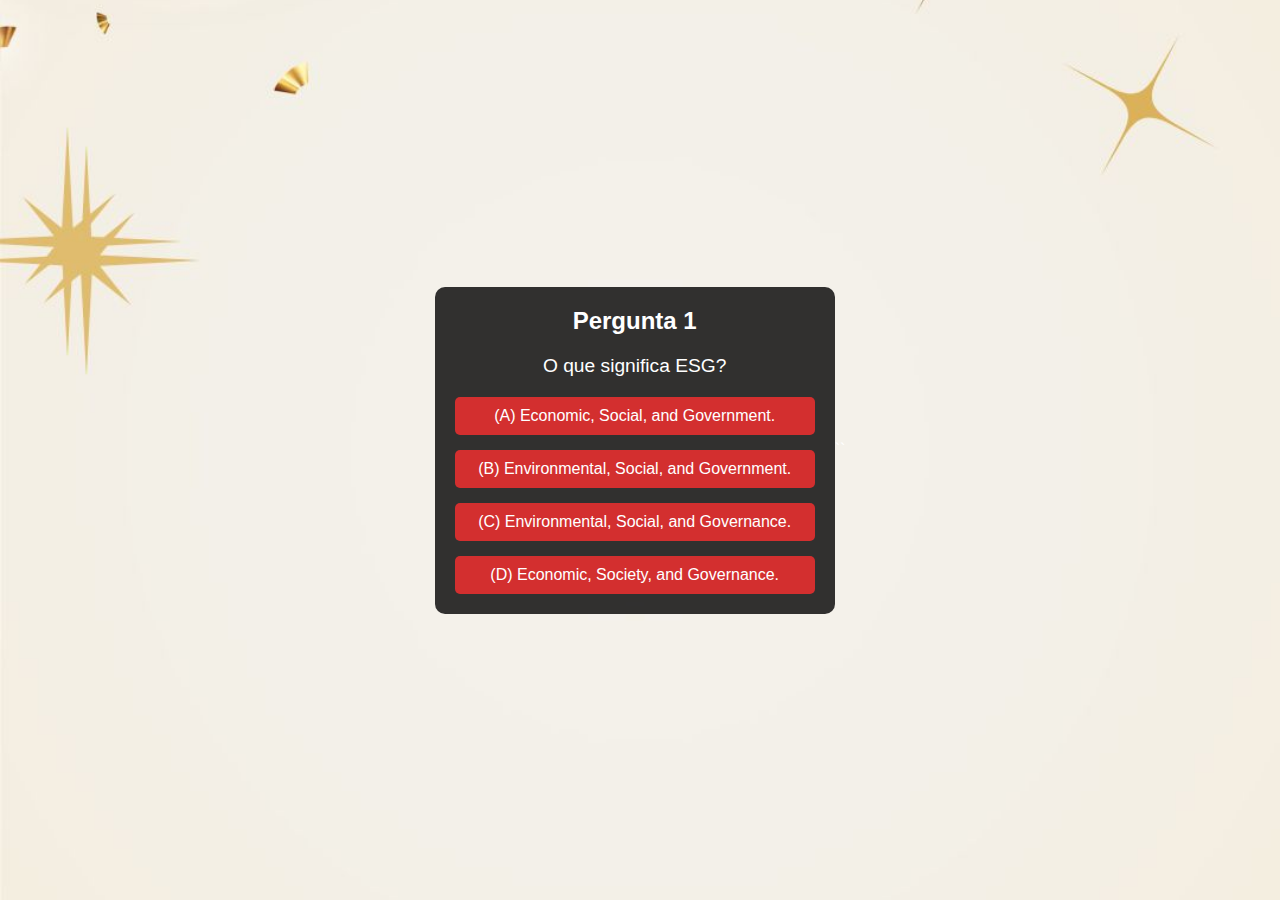
==== perguntas.html @ 7bebd124 "att" ====
<!DOCTYPE html>
<html lang="pt-BR">
<head>
  <meta charset="UTF-8">
  <meta name="viewport" content="width=device-width, initial-scale=1.0">
  <title>Perguntas - EcoTec SENAI </title>
  <link rel="stylesheet" href="pergunta.css">
</head>
<body>
  <div class="container">
    <div class="header">
      <h1 id="question-number">Pergunta 1</h1>
    </div>
    <div class="question">
      <p id="question-text">O que significa ESG?</p>
    </div>
    <div class="options" id="options-container">
    </div>
    <div class="feedback" id="feedback"></div>
    <button id="next-button" onclick="nextQuestion()">Próxima</button>
  </div>

  
  <script>
    const questions = [
      {
        question: "O que significa ESG?",
        options: [
          { text: "(A)  Economic, Social, and Government.", correct: false },
          { text: "(B)  Environmental, Social, and Government.", correct: false },
          { text: "(C)  Environmental, Social, and Governance.", correct: true },
          { text: "(D)  Economic, Society, and Governance.", correct: false }
        ]
      },
      {
        question: "Qual dos seguintes é um exemplo de uma prática de governança dentro do ESG?",
        options: [
          { text: "(A)  Utilizar energias renováveis.", correct: false },
          { text: "(B)  Garantir diversidade na equipe.", correct: false },
          { text: "(C)  Promover auditorias internas e transparência.", correct: true },
          { text: "(D)  Criar projetos sociais.", correct: false }
        ]
      },
      {
        question: "Qual é um exemplo de prática social em ESG?",
        options: [
          { text: "(A)  Reduzir emissões de carbono.", correct: false },
          { text: "(B)  Implementar um código de ética.", correct: false },
          { text: "(C)  Estabelecer políticas de diversidade e inclusão.", correct: true },
          { text: "(D)  Utilizar energia eólica.", correct: false }
        ]
      },
      {
        question: "O que significa emissões de carbono zero?",
        options: [
          { text: "(A)  Nenhuma emissão de CO₂ é liberada, mas outras emissões são permitidas.", correct: false },
          { text: "(B)  Compensar todas as emissões de carbono geradas.", correct: true },
          { text: "(C)  Nenhuma empresa pode alcançar emissões zero.", correct: false },
          { text: "(D)  Somente plantas podem produzir emissões zero.", correct: false }
        ]
      },
      {
        question: "Qual é um dos principais benefícios de implementar práticas de ESG para as empresas?",
        options: [
          { text: "(A)  Evitar completamente qualquer tipo de regulamentação.", correct: false },
          { text: "(B)  Reduzir os custos com funcionários.", correct: false },
          { text: "(C)  Atrair investidores e melhorar a imagem da empresa.", correct: true },
          { text: "(D)  Impedir a expansão da empresa.", correct: false }
        ]
      },  
      {
        question: "Como as empresas podem integrar práticas sustentáveis no seu modelo de negócios, sem comprometer a competitividade ou a rentabilidade a longo prazo?",
        options: [
          { text: "(A)  Adotando práticas sustentáveis apenas como marketing.", correct: false },
          { text: "(B)  Reduzindo custos drasticamente, sem considerar inovação.", correct: false },
          { text: "(C)  Focando apenas na conformidade ambiental.", correct: false },
          { text: "(D)  Investindo em inovação e eficiência operacional sustentáveis.", correct: true }
        ]
      },  
      {
        question: "De que maneira os investidores podem avaliar de forma eficaz as iniciativas ESG de uma empresa e garantir que essas práticas estejam alinhadas com os seus próprios valores e objetivos financeiros?",
        options: [
          { text: "(A)  Exigindo a conformidade com regulamentações sem incentivar a inovação.", correct: false },
          { text: "(B)  Oferecendo incentivos fiscais para práticas ambientais, mas sem exigir mudanças sociais.", correct: false },
          { text: "(C)  Engajando-se diretamente com a liderança da empresa para entender as práticas ESG.", correct: true },
          { text: "(D)  Analisando apenas o desempenho financeiro das empresas, ignorando as questões ESG.", correct: false }
        ]
      },  
      {
        question: "Como as políticas públicas e a regulação de ESG podem influenciar as estratégias corporativas e a forma como as empresas abordam as questões ambientais, sociais e de governança?",
        options: [
          { text: "(A)  Investindo exclusivamente em empresas com boas classificações ESG, sem investigar mais a fundo.", correct: false },
          { text: "(B)  Avaliando relatórios ESG e participando de discussões com a empresa sobre suas práticas e impactos.", correct: true },
          { text: "(C)  Engajando-se diretamente com a liderança da empresa para entender as práticas ESG.", correct: false },
          { text: "(D)  Analisando apenas o desempenho financeiro das empresas, ignorando as questões ESG.", correct: false }
        ]
      },  
      {
        question: " Quais são os benefícios tangíveis e intangíveis que empresas que adotam práticas robustas de ESG podem esperar alcançar em termos de reputação, atração de talentos e fidelização de clientes?",
        options: [
          { text: "(A)  ESG piora a reputação, visto como puro marketing.", correct: false },
          { text: "(B)  ESG não fideliza clientes; consumidores não ligam.", correct: false },
          { text: "(C)  ESG melhora reputação, atrai talentos e fideliza clientes. ", correct: true },
          { text: "(D)  Talentos preferem empresas focadas só em lucro, não em ESG.", correct: false }
        ]
      },  
      {
        question: "Qual dos seguintes NÃO é um exemplo de prática ambiental em ESG?",
        options: [
          { text: "(A)  Reduzir o uso de plástico.", correct: false },
          { text: "(B)  Implementar uma política de reciclagem.", correct: false },
          { text: "(C)  Criar um conselho de diversidade.", correct: true },
          { text: "(D)  Usar energia solar.", correct: false }
        ]
      },
      {
        question: "O que é responsabilidade social corporativa (RSC) no contexto de ESG?",
        options: [
          { text: "(A)  Apenas cumprir as leis trabalhistas mínimas.", correct: false },
          { text: "(B)  Melhorar os produtos sem investir em práticas sociais.", correct: false },
          { text: "(C)  A responsabilidade de uma empresa em contribuir com a sociedade.", correct: true },
          { text: "(D)  Reduzir apenas as emissões de gases poluentes.", correct: false }
        ]
      },
      { 
  question: "O que significa a sigla ESG e qual a sua importância para as empresas no cenário atual?",
  options: [
    { text: "(A) ESG significa 'Estrategia Social e Governamental', focando apenas em lucros.", correct: false },
    { text: "(B) ESG refere-se a práticas relacionadas ao meio ambiente, responsabilidade social e governança, sendo essencial para sustentabilidade.", correct: true },
    { text: "(C) ESG é apenas uma tendência temporária, sem impacto nas empresas a longo prazo.", correct: false },
    { text: "(D) ESG envolve apenas a redução de custos operacionais sem se importar com as pessoas e o meio ambiente.", correct: false }
  ]
},
{ 
  question: "Como a prática de governança corporativa no ESG contribui para a transparência e a confiança do investidor?",
  options: [
    { text: "(A) Governança fraca melhora a confiança, pois não há muitos controles.", correct: false },
    { text: "(B) A boa governança corporativa, alinhada com ESG, aumenta a transparência e fortalece a confiança dos investidores.", correct: true },
    { text: "(C) Governança forte é irrelevante para a confiança dos investidores.", correct: false },
    { text: "(D) Investidores preferem empresas com pouca transparência, sem ESG.", correct: false }
  ]
},
{ 
  question: "A adoção de práticas ambientais dentro do ESG visa principalmente qual objetivo?",
  options: [
    { text: "(A) Minimizar o impacto ambiental e contribuir para a preservação do planeta.", correct: true },
    { text: "(B) Maximizar os lucros sem se preocupar com os recursos naturais.", correct: false },
    { text: "(C) Evitar qualquer tipo de regulamentação ambiental.", correct: false },
    { text: "(D) Focar apenas em reduzir custos sem considerar o meio ambiente.", correct: false }
  ]
},
{ 
  question: "Quais são os principais desafios que as empresas enfrentam ao adotar práticas de ESG?",
  options: [
    { text: "(A) Implementação exige mudanças rápidas e a adaptação cultural das empresas.", correct: true },
    { text: "(B) ESG é fácil de implementar e não exige investimentos significativos.", correct: false },
    { text: "(C) As empresas não enfrentam desafios ao adotar práticas de ESG, pois é um processo simples.", correct: false },
    { text: "(D) A adoção de ESG só gera desafios legais, sem necessidade de mudança organizacional.", correct: false }
  ]
},
{ 
  question: "Qual é o impacto das práticas sociais dentro do ESG para a reputação de uma empresa?",
  options: [
    { text: "(A) As práticas sociais não têm impacto significativo sobre a reputação da empresa.", correct: false },
    { text: "(B) Práticas sociais positivas, como diversidade e inclusão, melhoram a imagem e reputação da empresa.", correct: true },
    { text: "(C) Empresas que não se preocupam com as questões sociais têm melhor reputação no mercado.", correct: false },
    { text: "(D) Investir em práticas sociais prejudica a reputação da empresa.", correct: false }
  ]
},
{ 
  question: "De que forma as empresas podem medir o sucesso das suas práticas de ESG?",
  options: [
    { text: "(A) Medindo apenas os lucros financeiros sem considerar o impacto social e ambiental.", correct: false },
    { text: "(B) Através de métricas como a redução das emissões de carbono, diversidade no ambiente de trabalho e transparência na governança.", correct: true },
    { text: "(C) O sucesso em ESG não pode ser medido, pois é uma prática abstrata.", correct: false },
    { text: "(D) O sucesso de ESG depende apenas da imagem pública, não dos resultados concretos.", correct: false }
  ]
},
{ 
  question: "As empresas que adotam práticas de ESG têm mais facilidade em atrair investidores?",
  options: [
    { text: "(A) Não, investidores preferem empresas que se concentram exclusivamente no lucro.", correct: false },
    { text: "(B) Sim, investidores estão cada vez mais priorizando empresas com boas práticas de ESG devido à crescente conscientização sobre sustentabilidade.", correct: true },
    { text: "(C) Investidores preferem empresas sem iniciativas de ESG, pois elas são mais lucrativas a curto prazo.", correct: false },
    { text: "(D) Práticas de ESG não influenciam nas decisões dos investidores.", correct: false }
  ]
},
{ 
  question: "Quais práticas ambientais são mais comumente adotadas pelas empresas dentro de uma estratégia ESG?",
  options: [
    { text: "(A) Uso de materiais recicláveis, redução do desperdício de água e redução de emissões de carbono.", correct: true },
    { text: "(B) Aumento do consumo de recursos naturais e intensificação do uso de energias não renováveis.", correct: false },
    { text: "(C) Apenas o marketing ambiental, sem mudanças reais nas práticas operacionais.", correct: false },
    { text: "(D) Redução de salários e benefícios para financiar projetos ambientais.", correct: false }
  ]
},
{ 
  question: "Qual é a relação entre ESG e a atração de talentos para uma empresa?",
  options: [
    { text: "(A) Empresas que não se preocupam com ESG atraem mais talentos, pois os profissionais preferem o lucro à sustentabilidade.", correct: false },
    { text: "(B) Talentos, especialmente as gerações mais jovens, preferem trabalhar em empresas que adotam práticas responsáveis em relação ao meio ambiente e à sociedade.", correct: true },
    { text: "(C) Não existe relação entre a adoção de práticas ESG e a atração de talentos.", correct: false },
    { text: "(D) Atração de talentos depende apenas do salário, não das práticas ambientais ou sociais.", correct: false }
  ]
},

 ];

    let currentQuestionIndex = 0;

    function loadQuestion() {
      const questionNumber = document.getElementById("question-number");
      const questionText = document.getElementById("question-text");
      const optionsContainer = document.getElementById("options-container");
      const feedback = document.getElementById("feedback");
      const nextButton = document.getElementById("next-button");

      feedback.style.display = "none";
      nextButton.style.display = "none";

      const currentQuestion = questions[currentQuestionIndex];
      questionNumber.textContent = `Pergunta ${currentQuestionIndex + 1}`;
      questionText.textContent = currentQuestion.question;

      optionsContainer.innerHTML = "";
      currentQuestion.options.forEach((option, index) => {
        const button = document.createElement("button");
        button.classList.add("option");
        button.textContent = option.text;
        button.onclick = () => checkAnswer(option.correct);
        optionsContainer.appendChild(button);
      });
    }

    function checkAnswer(isCorrect) {
      const feedback = document.getElementById("feedback");
      const nextButton = document.getElementById("next-button");

      feedback.style.display = "block";
      if (isCorrect) {
        feedback.textContent = "Parabéns! Você acertou!";
        feedback.style.color = "green";
      } else {
        feedback.textContent = "Resposta errada!";
        feedback.style.color = "red";
      }

      nextButton.style.display = "block";

      const buttons = document.querySelectorAll(".option");
      buttons.forEach(button => button.disabled = true);
    }

    function nextQuestion() {
      currentQuestionIndex++;

      if (currentQuestionIndex < questions.length) {
        loadQuestion();
      } else {
        const container = document.querySelector(".container");
        container.innerHTML = `
          <h1>Quiz Finalizado!</h1>
          <p>Parabéns por completar o quiz.</p>
        `;
      }
    }

    loadQuestion();
  </script>
</body>
</html>
``
---- pergunta.css ----
* {
    margin: 0;
    padding: 0;
    box-sizing: border-box;
  }
  
  body {
    font-family: Arial, sans-serif;
    background-image: url('img/fundocelular.jpg');
    background-size: cover;
    background-position: center;
    color: #fff;
    display: flex;
    justify-content: center;
    align-items: center;
    height: 100vh; 
  }
  
  
  .container {
    background: rgba(0, 0, 0, 0.8);
    border-radius: 10px;
    padding: 20px;
    width: 90%;
    max-width: 400px;
    text-align: center;
  }
  
  .header h1 {
    font-size: 1.5em;
    margin-bottom: 20px;
  }
  
  .question p {
    font-size: 1.2em;
    margin-bottom: 20px;
  }
  
  .options {
    display: flex;
    flex-direction: column;
    gap: 15px;
  }
  
  .option {
    background-color: #d32f2f;
    color: white;
    border: none;
    border-radius: 5px;
    padding: 10px;
    font-size: 1em;
    cursor: pointer;
  }
  
  .option:hover {
    background-color: #c62828;
  }
  
  .feedback {
    margin-top: 20px;
    font-size: 1em;
    font-weight: bold;
    display: none;
  }
  
  #next-button {
    display: none;
    margin-top: 20px;
    background-color: #ffc107;
    color: #000;
    border: none;
    border-radius: 5px;
    padding: 10px;
    font-size: 1em;
    cursor: pointer;
  }
  
  #next-button:hover {
    background-color: #ffb300;
  }
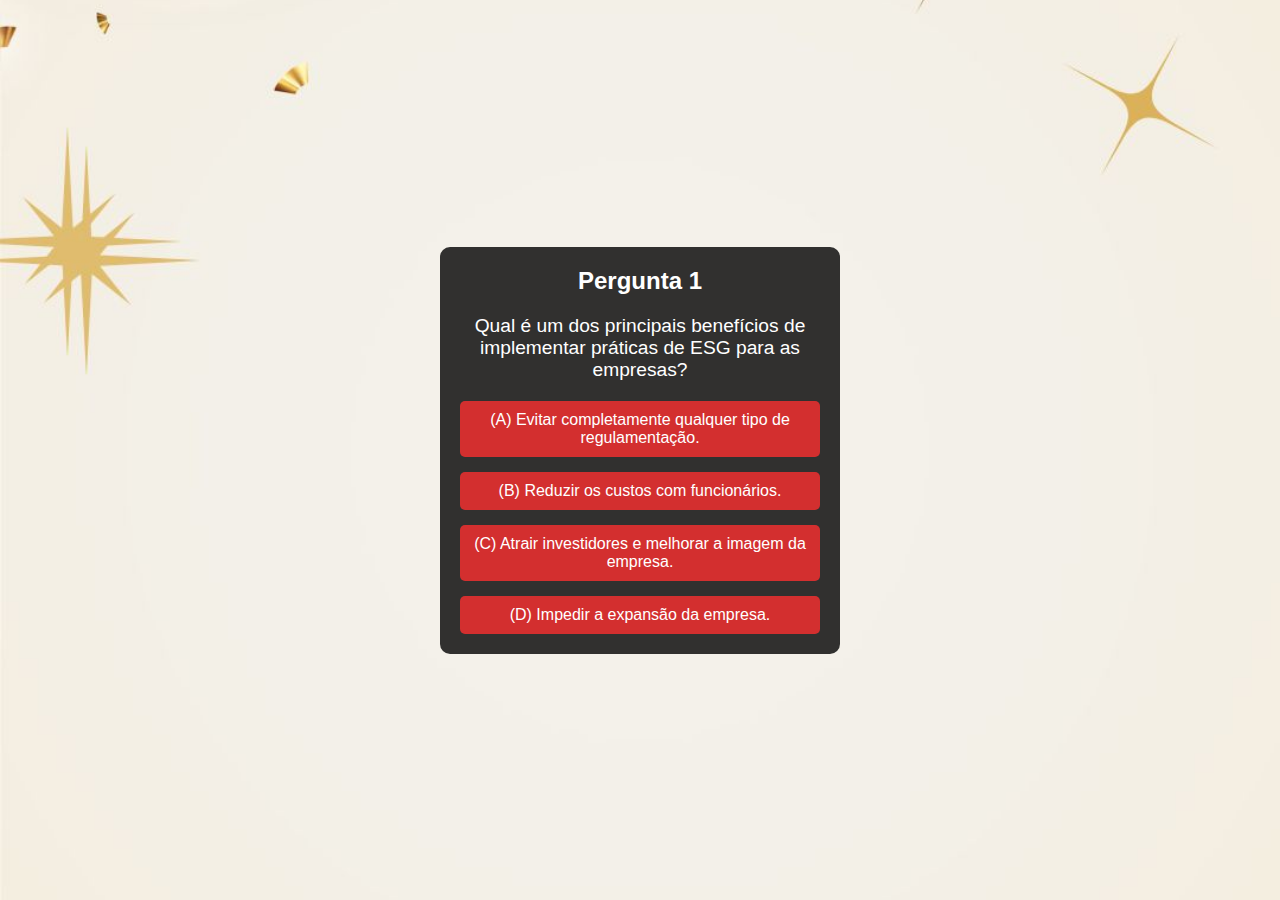
==== commit 7cb95768: "atualização" ====
--- a/perguntas.html
+++ b/perguntas.html
@@ -3,11 +3,41 @@
 <head>
   <meta charset="UTF-8">
   <meta name="viewport" content="width=device-width, initial-scale=1.0">
-  <title>Perguntas - EcoTec SENAI </title>
+  <title>Perguntas - EcoTec SENAI</title>
   <link rel="stylesheet" href="pergunta.css">
+  <style>
+    /* Estilo para a tela de fim com borda natalina */
+    #end-screen {
+      display: none;
+      text-align: center;
+      padding: 20px;
+      border: 10px solid transparent;
+      border-radius: 15px;
+      background-image: url('https://www.kindpng.com/picc/m/115-1151895_natal-de-borda-natalina-png-png-download.png'); /* Borda natalina */
+      background-size: cover;
+      color: #fff;
+      font-family: 'Arial', sans-serif;
+      position: absolute;
+      top: 50%;
+      left: 50%;
+      transform: translate(-50%, -50%);
+      width: 60%;
+      box-shadow: 0 0 15px rgba(0, 0, 0, 0.5);
+    }
+
+    #end-screen h2 {
+      font-size: 2em;
+      margin-bottom: 10px;
+    }
+
+    #end-screen p {
+      font-size: 1.2em;
+      margin-top: 0;
+    }
+  </style>
 </head>
 <body>
-  <div class="container">
+  <div class="container" id="quiz-container">
     <div class="header">
       <h1 id="question-number">Pergunta 1</h1>
     </div>
@@ -19,194 +49,93 @@
     <div class="feedback" id="feedback"></div>
     <button id="next-button" onclick="nextQuestion()">Próxima</button>
   </div>
+  
+  <!-- Tela final com borda natalina -->
+  <div id="end-screen">
+    <h2 class="Quizfim">Quiz Finalizado!</h2>
+    <p>Parabéns por completar o quiz.</p>
+  </div>
 
-  
   <script>
     const questions = [
-      {
-        question: "O que significa ESG?",
-        options: [
+      { question: "O que significa ESG?", options: [
           { text: "(A)  Economic, Social, and Government.", correct: false },
           { text: "(B)  Environmental, Social, and Government.", correct: false },
           { text: "(C)  Environmental, Social, and Governance.", correct: true },
           { text: "(D)  Economic, Society, and Governance.", correct: false }
-        ]
-      },
-      {
-        question: "Qual dos seguintes é um exemplo de uma prática de governança dentro do ESG?",
-        options: [
+        ] },
+      { question: "Qual dos seguintes é um exemplo de uma prática de governança dentro do ESG?", options: [
           { text: "(A)  Utilizar energias renováveis.", correct: false },
           { text: "(B)  Garantir diversidade na equipe.", correct: false },
           { text: "(C)  Promover auditorias internas e transparência.", correct: true },
           { text: "(D)  Criar projetos sociais.", correct: false }
-        ]
-      },
-      {
-        question: "Qual é um exemplo de prática social em ESG?",
-        options: [
+        ] },
+      { question: "Qual é um exemplo de prática social em ESG?", options: [
           { text: "(A)  Reduzir emissões de carbono.", correct: false },
           { text: "(B)  Implementar um código de ética.", correct: false },
           { text: "(C)  Estabelecer políticas de diversidade e inclusão.", correct: true },
           { text: "(D)  Utilizar energia eólica.", correct: false }
-        ]
-      },
-      {
-        question: "O que significa emissões de carbono zero?",
-        options: [
+        ] },
+      { question: "O que significa emissões de carbono zero?", options: [
           { text: "(A)  Nenhuma emissão de CO₂ é liberada, mas outras emissões são permitidas.", correct: false },
           { text: "(B)  Compensar todas as emissões de carbono geradas.", correct: true },
           { text: "(C)  Nenhuma empresa pode alcançar emissões zero.", correct: false },
           { text: "(D)  Somente plantas podem produzir emissões zero.", correct: false }
-        ]
-      },
-      {
-        question: "Qual é um dos principais benefícios de implementar práticas de ESG para as empresas?",
-        options: [
+        ] },
+      { question: "Qual é um dos principais benefícios de implementar práticas de ESG para as empresas?", options: [
           { text: "(A)  Evitar completamente qualquer tipo de regulamentação.", correct: false },
           { text: "(B)  Reduzir os custos com funcionários.", correct: false },
           { text: "(C)  Atrair investidores e melhorar a imagem da empresa.", correct: true },
           { text: "(D)  Impedir a expansão da empresa.", correct: false }
-        ]
-      },  
-      {
-        question: "Como as empresas podem integrar práticas sustentáveis no seu modelo de negócios, sem comprometer a competitividade ou a rentabilidade a longo prazo?",
-        options: [
+        ] },
+      { question: "Como as empresas podem integrar práticas sustentáveis no seu modelo de negócios, sem comprometer a competitividade ou a rentabilidade a longo prazo?", options: [
           { text: "(A)  Adotando práticas sustentáveis apenas como marketing.", correct: false },
           { text: "(B)  Reduzindo custos drasticamente, sem considerar inovação.", correct: false },
           { text: "(C)  Focando apenas na conformidade ambiental.", correct: false },
           { text: "(D)  Investindo em inovação e eficiência operacional sustentáveis.", correct: true }
-        ]
-      },  
-      {
-        question: "De que maneira os investidores podem avaliar de forma eficaz as iniciativas ESG de uma empresa e garantir que essas práticas estejam alinhadas com os seus próprios valores e objetivos financeiros?",
-        options: [
+        ] },
+      { question: "De que maneira os investidores podem avaliar de forma eficaz as iniciativas ESG de uma empresa e garantir que essas práticas estejam alinhadas com os seus próprios valores e objetivos financeiros?", options: [
           { text: "(A)  Exigindo a conformidade com regulamentações sem incentivar a inovação.", correct: false },
           { text: "(B)  Oferecendo incentivos fiscais para práticas ambientais, mas sem exigir mudanças sociais.", correct: false },
           { text: "(C)  Engajando-se diretamente com a liderança da empresa para entender as práticas ESG.", correct: true },
           { text: "(D)  Analisando apenas o desempenho financeiro das empresas, ignorando as questões ESG.", correct: false }
-        ]
-      },  
-      {
-        question: "Como as políticas públicas e a regulação de ESG podem influenciar as estratégias corporativas e a forma como as empresas abordam as questões ambientais, sociais e de governança?",
-        options: [
+        ] },
+      { question: "Como as políticas públicas e a regulação de ESG podem influenciar as estratégias corporativas e a forma como as empresas abordam as questões ambientais, sociais e de governança?", options: [
           { text: "(A)  Investindo exclusivamente em empresas com boas classificações ESG, sem investigar mais a fundo.", correct: false },
           { text: "(B)  Avaliando relatórios ESG e participando de discussões com a empresa sobre suas práticas e impactos.", correct: true },
           { text: "(C)  Engajando-se diretamente com a liderança da empresa para entender as práticas ESG.", correct: false },
           { text: "(D)  Analisando apenas o desempenho financeiro das empresas, ignorando as questões ESG.", correct: false }
-        ]
-      },  
-      {
-        question: " Quais são os benefícios tangíveis e intangíveis que empresas que adotam práticas robustas de ESG podem esperar alcançar em termos de reputação, atração de talentos e fidelização de clientes?",
-        options: [
+        ] },
+      { question: " Quais são os benefícios tangíveis e intangíveis que empresas que adotam práticas robustas de ESG podem esperar alcançar em termos de reputação, atração de talentos e fidelização de clientes?", options: [
           { text: "(A)  ESG piora a reputação, visto como puro marketing.", correct: false },
           { text: "(B)  ESG não fideliza clientes; consumidores não ligam.", correct: false },
           { text: "(C)  ESG melhora reputação, atrai talentos e fideliza clientes. ", correct: true },
           { text: "(D)  Talentos preferem empresas focadas só em lucro, não em ESG.", correct: false }
-        ]
-      },  
-      {
-        question: "Qual dos seguintes NÃO é um exemplo de prática ambiental em ESG?",
-        options: [
+        ] },
+      { question: "Qual dos seguintes NÃO é um exemplo de prática ambiental em ESG?", options: [
           { text: "(A)  Reduzir o uso de plástico.", correct: false },
           { text: "(B)  Implementar uma política de reciclagem.", correct: false },
           { text: "(C)  Criar um conselho de diversidade.", correct: true },
           { text: "(D)  Usar energia solar.", correct: false }
-        ]
-      },
-      {
-        question: "O que é responsabilidade social corporativa (RSC) no contexto de ESG?",
-        options: [
+        ] },
+      { question: "O que é responsabilidade social corporativa (RSC) no contexto de ESG?", options: [
           { text: "(A)  Apenas cumprir as leis trabalhistas mínimas.", correct: false },
           { text: "(B)  Melhorar os produtos sem investir em práticas sociais.", correct: false },
           { text: "(C)  A responsabilidade de uma empresa em contribuir com a sociedade.", correct: true },
           { text: "(D)  Reduzir apenas as emissões de gases poluentes.", correct: false }
-        ]
-      },
-      { 
-  question: "O que significa a sigla ESG e qual a sua importância para as empresas no cenário atual?",
-  options: [
-    { text: "(A) ESG significa 'Estrategia Social e Governamental', focando apenas em lucros.", correct: false },
-    { text: "(B) ESG refere-se a práticas relacionadas ao meio ambiente, responsabilidade social e governança, sendo essencial para sustentabilidade.", correct: true },
-    { text: "(C) ESG é apenas uma tendência temporária, sem impacto nas empresas a longo prazo.", correct: false },
-    { text: "(D) ESG envolve apenas a redução de custos operacionais sem se importar com as pessoas e o meio ambiente.", correct: false }
-  ]
-},
-{ 
-  question: "Como a prática de governança corporativa no ESG contribui para a transparência e a confiança do investidor?",
-  options: [
-    { text: "(A) Governança fraca melhora a confiança, pois não há muitos controles.", correct: false },
-    { text: "(B) A boa governança corporativa, alinhada com ESG, aumenta a transparência e fortalece a confiança dos investidores.", correct: true },
-    { text: "(C) Governança forte é irrelevante para a confiança dos investidores.", correct: false },
-    { text: "(D) Investidores preferem empresas com pouca transparência, sem ESG.", correct: false }
-  ]
-},
-{ 
-  question: "A adoção de práticas ambientais dentro do ESG visa principalmente qual objetivo?",
-  options: [
-    { text: "(A) Minimizar o impacto ambiental e contribuir para a preservação do planeta.", correct: true },
-    { text: "(B) Maximizar os lucros sem se preocupar com os recursos naturais.", correct: false },
-    { text: "(C) Evitar qualquer tipo de regulamentação ambiental.", correct: false },
-    { text: "(D) Focar apenas em reduzir custos sem considerar o meio ambiente.", correct: false }
-  ]
-},
-{ 
-  question: "Quais são os principais desafios que as empresas enfrentam ao adotar práticas de ESG?",
-  options: [
-    { text: "(A) Implementação exige mudanças rápidas e a adaptação cultural das empresas.", correct: true },
-    { text: "(B) ESG é fácil de implementar e não exige investimentos significativos.", correct: false },
-    { text: "(C) As empresas não enfrentam desafios ao adotar práticas de ESG, pois é um processo simples.", correct: false },
-    { text: "(D) A adoção de ESG só gera desafios legais, sem necessidade de mudança organizacional.", correct: false }
-  ]
-},
-{ 
-  question: "Qual é o impacto das práticas sociais dentro do ESG para a reputação de uma empresa?",
-  options: [
-    { text: "(A) As práticas sociais não têm impacto significativo sobre a reputação da empresa.", correct: false },
-    { text: "(B) Práticas sociais positivas, como diversidade e inclusão, melhoram a imagem e reputação da empresa.", correct: true },
-    { text: "(C) Empresas que não se preocupam com as questões sociais têm melhor reputação no mercado.", correct: false },
-    { text: "(D) Investir em práticas sociais prejudica a reputação da empresa.", correct: false }
-  ]
-},
-{ 
-  question: "De que forma as empresas podem medir o sucesso das suas práticas de ESG?",
-  options: [
-    { text: "(A) Medindo apenas os lucros financeiros sem considerar o impacto social e ambiental.", correct: false },
-    { text: "(B) Através de métricas como a redução das emissões de carbono, diversidade no ambiente de trabalho e transparência na governança.", correct: true },
-    { text: "(C) O sucesso em ESG não pode ser medido, pois é uma prática abstrata.", correct: false },
-    { text: "(D) O sucesso de ESG depende apenas da imagem pública, não dos resultados concretos.", correct: false }
-  ]
-},
-{ 
-  question: "As empresas que adotam práticas de ESG têm mais facilidade em atrair investidores?",
-  options: [
-    { text: "(A) Não, investidores preferem empresas que se concentram exclusivamente no lucro.", correct: false },
-    { text: "(B) Sim, investidores estão cada vez mais priorizando empresas com boas práticas de ESG devido à crescente conscientização sobre sustentabilidade.", correct: true },
-    { text: "(C) Investidores preferem empresas sem iniciativas de ESG, pois elas são mais lucrativas a curto prazo.", correct: false },
-    { text: "(D) Práticas de ESG não influenciam nas decisões dos investidores.", correct: false }
-  ]
-},
-{ 
-  question: "Quais práticas ambientais são mais comumente adotadas pelas empresas dentro de uma estratégia ESG?",
-  options: [
-    { text: "(A) Uso de materiais recicláveis, redução do desperdício de água e redução de emissões de carbono.", correct: true },
-    { text: "(B) Aumento do consumo de recursos naturais e intensificação do uso de energias não renováveis.", correct: false },
-    { text: "(C) Apenas o marketing ambiental, sem mudanças reais nas práticas operacionais.", correct: false },
-    { text: "(D) Redução de salários e benefícios para financiar projetos ambientais.", correct: false }
-  ]
-},
-{ 
-  question: "Qual é a relação entre ESG e a atração de talentos para uma empresa?",
-  options: [
-    { text: "(A) Empresas que não se preocupam com ESG atraem mais talentos, pois os profissionais preferem o lucro à sustentabilidade.", correct: false },
-    { text: "(B) Talentos, especialmente as gerações mais jovens, preferem trabalhar em empresas que adotam práticas responsáveis em relação ao meio ambiente e à sociedade.", correct: true },
-    { text: "(C) Não existe relação entre a adoção de práticas ESG e a atração de talentos.", correct: false },
-    { text: "(D) Atração de talentos depende apenas do salário, não das práticas ambientais ou sociais.", correct: false }
-  ]
-},
-
- ];
+        ] },
+      // Adicione as outras perguntas aqui de forma similar...
+    ];
 
     let currentQuestionIndex = 0;
+    let selectedQuestions = [];
+
+    function shuffleArray(arr) {
+      for (let i = arr.length - 1; i > 0; i--) {
+        const j = Math.floor(Math.random() * (i + 1));
+        [arr[i], arr[j]] = [arr[j], arr[i]]; // Troca os elementos
+      }
+    }
 
     function loadQuestion() {
       const questionNumber = document.getElementById("question-number");
@@ -215,58 +144,53 @@
       const feedback = document.getElementById("feedback");
       const nextButton = document.getElementById("next-button");
 
-      feedback.style.display = "none";
-      nextButton.style.display = "none";
-
-      const currentQuestion = questions[currentQuestionIndex];
+      const question = selectedQuestions[currentQuestionIndex];
       questionNumber.textContent = `Pergunta ${currentQuestionIndex + 1}`;
-      questionText.textContent = currentQuestion.question;
+      questionText.textContent = question.question;
 
       optionsContainer.innerHTML = "";
-      currentQuestion.options.forEach((option, index) => {
-        const button = document.createElement("button");
-        button.classList.add("option");
-        button.textContent = option.text;
-        button.onclick = () => checkAnswer(option.correct);
-        optionsContainer.appendChild(button);
+      question.options.forEach((option, index) => {
+        const optionButton = document.createElement("button");
+        optionButton.textContent = option.text;
+        optionButton.classList.add("option");
+        optionButton.onclick = () => checkAnswer(option, feedback, nextButton);
+        optionsContainer.appendChild(optionButton);
       });
+
+      feedback.style.display = "none"; // Esconde feedback de erro ou acerto
+      nextButton.style.display = "none"; // Esconde o botão de próxima até a resposta
     }
 
-    function checkAnswer(isCorrect) {
-      const feedback = document.getElementById("feedback");
-      const nextButton = document.getElementById("next-button");
-
-      feedback.style.display = "block";
-      if (isCorrect) {
-        feedback.textContent = "Parabéns! Você acertou!";
+    function checkAnswer(option, feedback, nextButton) {
+      if (option.correct) {
+        feedback.textContent = "Você acertou!";
         feedback.style.color = "green";
       } else {
-        feedback.textContent = "Resposta errada!";
+        feedback.textContent = "Ops! Você errou!";
         feedback.style.color = "red";
       }
 
-      nextButton.style.display = "block";
-
-      const buttons = document.querySelectorAll(".option");
-      buttons.forEach(button => button.disabled = true);
+      feedback.style.display = "block";
+      nextButton.style.display = "inline-block";
     }
 
     function nextQuestion() {
       currentQuestionIndex++;
-
-      if (currentQuestionIndex < questions.length) {
+      if (currentQuestionIndex < selectedQuestions.length) {
         loadQuestion();
       } else {
-        const container = document.querySelector(".container");
-        container.innerHTML = `
-          <h1>Quiz Finalizado!</h1>
-          <p>Parabéns por completar o quiz.</p>
-        `;
+        document.getElementById("end-screen").style.display = "block"; // Exibe a tela final
+        document.getElementById("quiz-container").style.display = "none"; // Esconde o quiz
       }
     }
 
-    loadQuestion();
+    function startQuiz() {
+      shuffleArray(questions); // Embaralha as perguntas
+      selectedQuestions = questions.slice(0, 4); // Seleciona as 4 primeiras perguntas
+      loadQuestion();
+    }
+
+    window.onload = startQuiz;
   </script>
 </body>
 </html>
-``
--- a/pergunta.css
+++ b/pergunta.css
@@ -1,81 +1,117 @@
 * {
-    margin: 0;
-    padding: 0;
-    box-sizing: border-box;
+  margin: 0;
+  padding: 0;
+  box-sizing: border-box;
+}
+
+body {
+  font-family: Arial, sans-serif;
+  background-image: url('img/fundocelular.jpg');
+  background-size: cover;
+  background-position: center;
+  color: #fff;
+  display: flex;
+  justify-content: center;
+  align-items: center;
+  height: 100vh;
+}
+
+.container {
+  background: rgba(0, 0, 0, 0.8);
+  border-radius: 10px;
+  padding: 20px;
+  width: 90%;
+  max-width: 400px;
+  text-align: center;
+}
+
+.header h1 {
+  font-size: 1.5em;
+  margin-bottom: 20px;
+}
+
+.question p {
+  font-size: 1.2em;
+  margin-bottom: 20px;
+}
+
+.options {
+  display: flex;
+  flex-direction: column;
+  gap: 15px;
+}
+
+.option {
+  background-color: #d32f2f;
+  color: white;
+  border: none;
+  border-radius: 5px;
+  padding: 10px;
+  font-size: 1em;
+  cursor: pointer;
+}
+
+.option:hover {
+  background-color: #c62828;
+}
+
+.feedback {
+  margin-top: 20px;
+  font-size: 1em;
+  font-weight: bold;
+  display: none;
+}
+
+#next-button {
+  display: none;
+  margin-top: 20px;
+  background-color: #ffc107;
+  color: #000;
+  border: none;
+  border-radius: 5px;
+  padding: 10px;
+  font-size: 1em;
+  cursor: pointer;
+}
+
+#next-button:hover {
+  background-color: #ffb300;
+}
+
+/* Estilo para a tela de fim com a mensagem "Parabéns por completar o quiz" */
+#end-screen {
+  display: none;
+  background-color: white;
+  color: black;
+  padding: 20px;
+  border-radius: 15px;
+  text-align: center;
+  width: 80%;
+  max-width: 350px;
+  margin-top: 20px;
+  font-family: 'Arial', sans-serif;
+  box-shadow: 0px 4px 10px rgba(0, 0, 0, 0.2); /* Efeito de sombra */
+  font-size: 1.2em;
+  animation: fadeIn 1s ease-out;
+}
+
+/* Animação para a transição suave da tela final */
+@keyframes fadeIn {
+  from {
+    opacity: 0;
   }
-  
-  body {
-    font-family: Arial, sans-serif;
-    background-image: url('img/fundocelular.jpg');
-    background-size: cover;
-    background-position: center;
-    color: #fff;
-    display: flex;
-    justify-content: center;
-    align-items: center;
-    height: 100vh; 
+  to {
+    opacity: 1;
   }
-  
-  
-  .container {
-    background: rgba(0, 0, 0, 0.8);
-    border-radius: 10px;
-    padding: 20px;
-    width: 90%;
-    max-width: 400px;
-    text-align: center;
-  }
-  
-  .header h1 {
-    font-size: 1.5em;
-    margin-bottom: 20px;
-  }
-  
-  .question p {
-    font-size: 1.2em;
-    margin-bottom: 20px;
-  }
-  
-  .options {
-    display: flex;
-    flex-direction: column;
-    gap: 15px;
-  }
-  
-  .option {
-    background-color: #d32f2f;
-    color: white;
-    border: none;
-    border-radius: 5px;
-    padding: 10px;
-    font-size: 1em;
-    cursor: pointer;
-  }
-  
-  .option:hover {
-    background-color: #c62828;
-  }
-  
-  .feedback {
-    margin-top: 20px;
-    font-size: 1em;
-    font-weight: bold;
-    display: none;
-  }
-  
-  #next-button {
-    display: none;
-    margin-top: 20px;
-    background-color: #ffc107;
-    color: #000;
-    border: none;
-    border-radius: 5px;
-    padding: 10px;
-    font-size: 1em;
-    cursor: pointer;
-  }
-  
-  #next-button:hover {
-    background-color: #ffb300;
-  }
-  +}
+
+#end-screen h2 {
+  font-size: 1.8em;
+  margin-bottom: 15px;
+}
+
+#end-screen p {
+  font-size: 1.2em;
+  margin-top: 0;
+}
+
